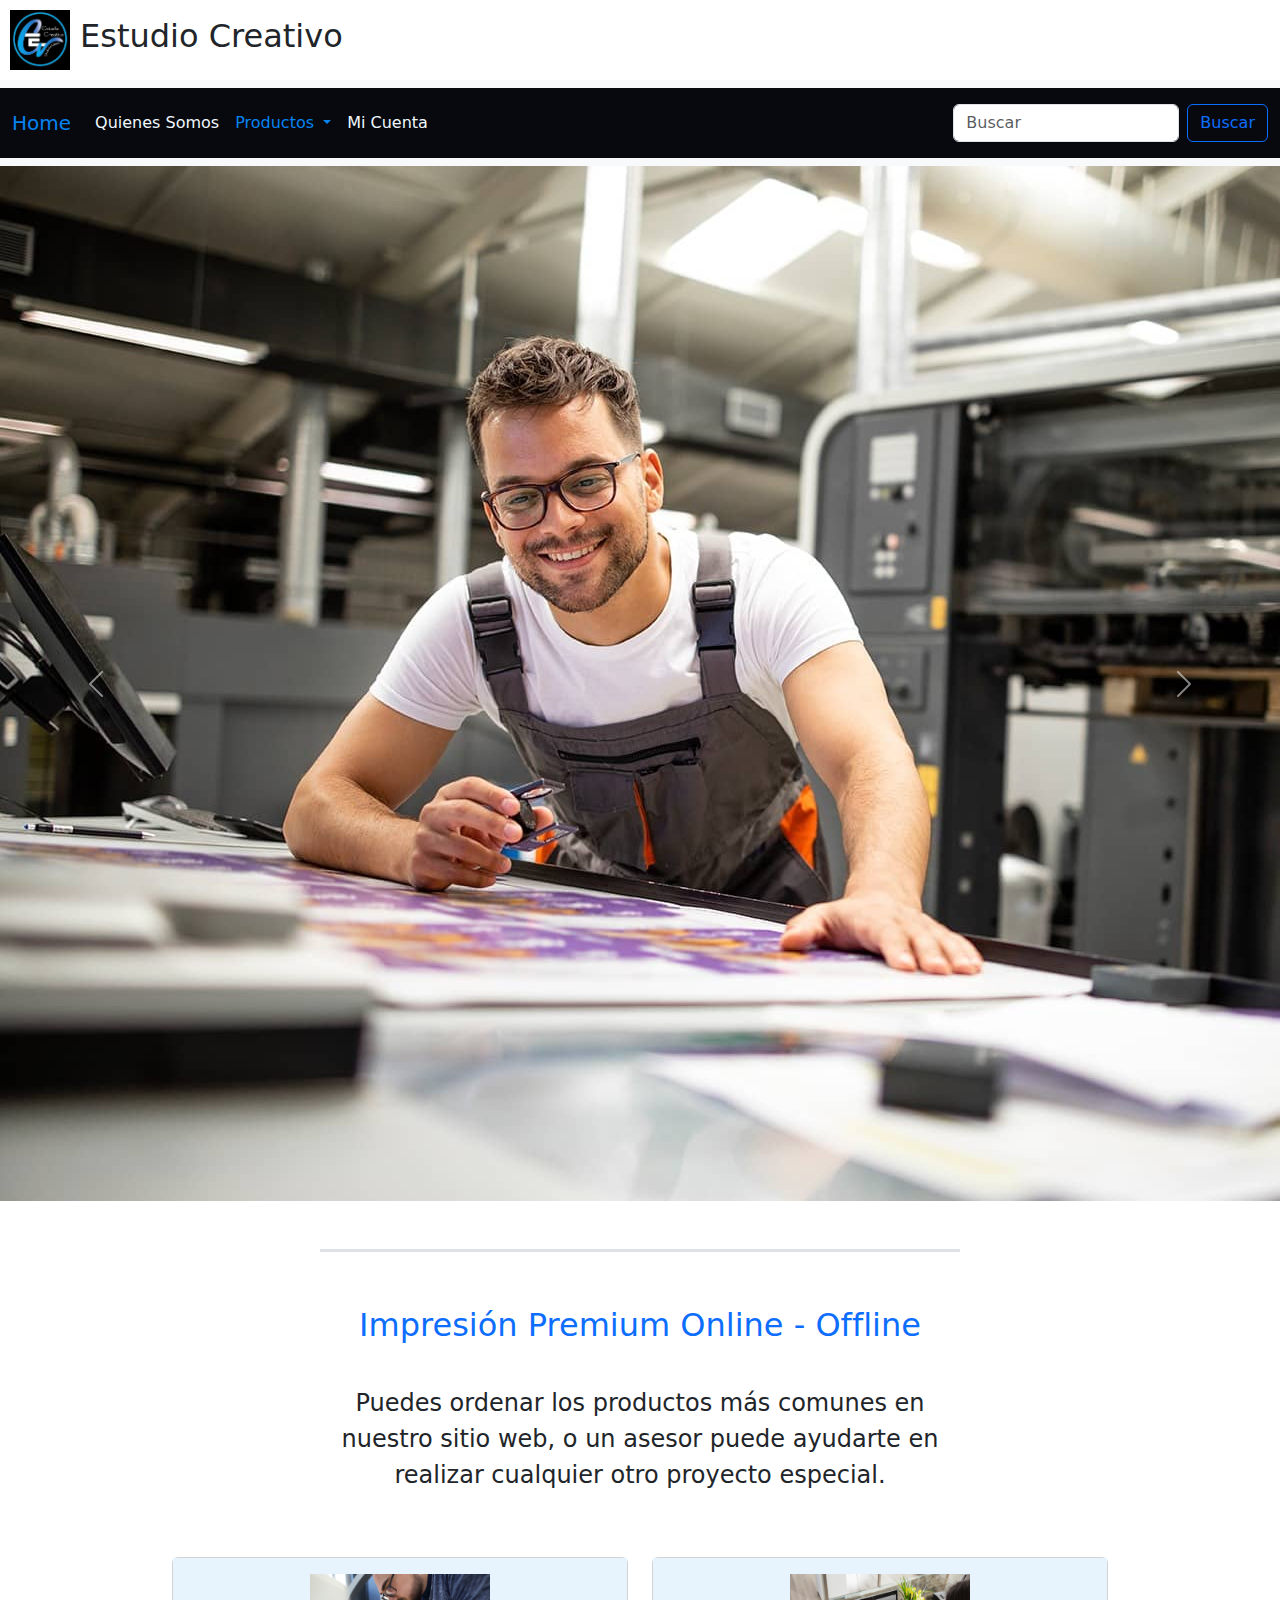
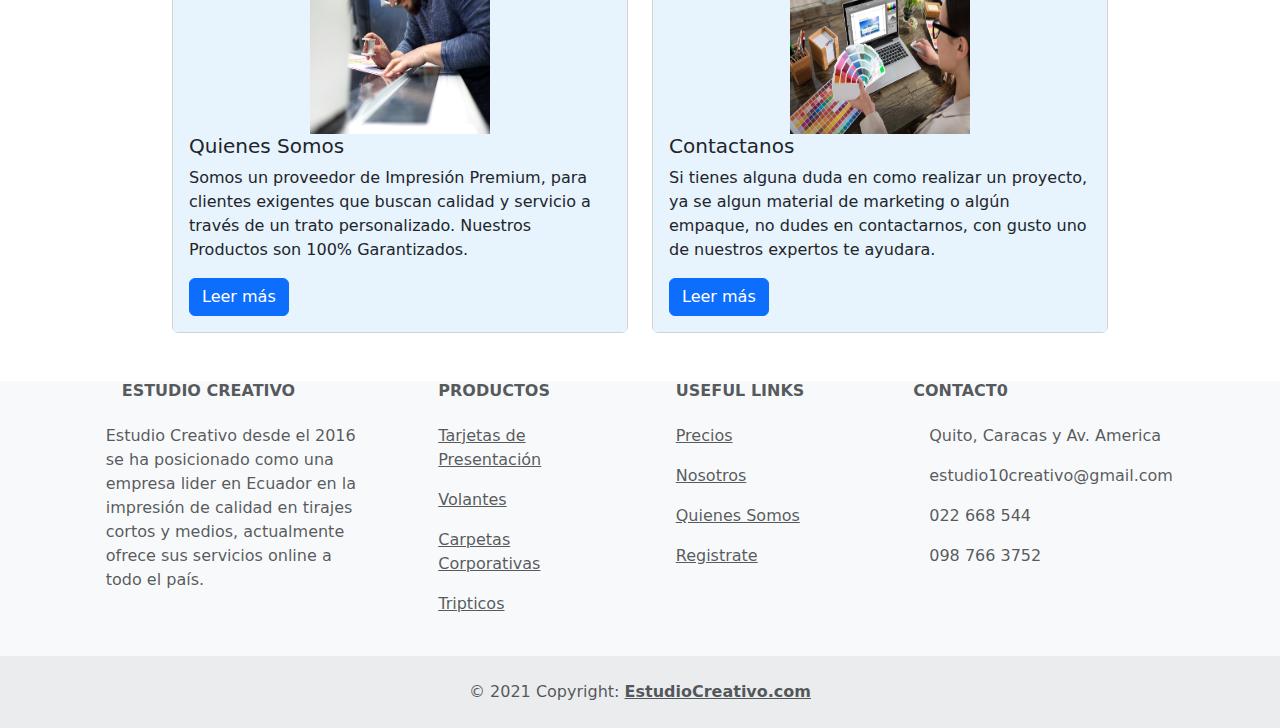
==== index.html @ 4099455d "modificacion1 footer" ====
<!DOCTYPE html>
<html lang="es">
<head>
    <meta charset="UTF-8">
    <meta name="viewport" content="width=device-width, initial-scale=1.0">
    <link href="https://cdn.jsdelivr.net/npm/bootstrap@5.3.3/dist/css/bootstrap.min.css" rel="stylesheet" integrity="sha384-QWTKZyjpPEjISv5WaRU9OFeRpok6YctnYmDr5pNlyT2bRjXh0JMhjY6hW+ALEwIH" crossorigin="anonymous">
<script src="https://cdn.jsdelivr.net/npm/bootstrap@5.3.3/dist/js/bootstrap.bundle.min.js" integrity="sha384-YvpcrYf0tY3lHB60NNkmXc5s9fDVZLESaAA55NDzOxhy9GkcIdslK1eN7N6jIeHz" crossorigin="anonymous"></script>
<link rel="stylesheet" href="https://cdn.jsdelivr.net/npm/bootstrap-icons@1.11.3/font/bootstrap-icons.min.css">
<link rel="icon" href="Imagenes/logoec.jpeg">
<link rel="stylesheet" href="Css/estilos.css">
    <title>Estudio Creativo</title>
</head>
<body>
    <style>
        .contenedor {display: flex;align-items: center;}
        .contenedor img {width: 60px;height:60px;margin: 10px; margin-right: 10px;}
    </style>
    <div class="contenedor">
        <img src="Imagenes/logoec.jpeg" alt="logo ec"
        id="logo">
        <h2>Estudio Creativo</h2>
    </div> 
        <!--BARRA DE NAVEGACION-->
        <nav class="navbar navbar-expand-lg bg-body-tertiary">
            <div class="container-fluid mi-nav">
              <a class="navbar-brand" href="#" style="color: rgb(6, 131, 241)">Home</a>
              <button class="navbar-toggler" type="button" data-bs-toggle="collapse" data-bs-target="#navbarSupportedContent" aria-controls="navbarSupportedContent" aria-expanded="false" aria-label="Toggle navigation">
                <span class="navbar-toggler-icon"></span>
              </button>
              <div class="collapse navbar-collapse" id="navbarSupportedContent">
                <ul class="navbar-nav me-auto mb-2 mb-lg-0">
                  <li class="nav-item">
                    <a href="Nosotros.html" class="nav-link active" aria-current="page" href="#" style="color: aliceblue;">Quienes Somos</a>
                  </li>
                  <li class="nav-item dropdown">
                    <a  href="Productos.html"class="nav-link dropdown-toggle" href="#" role="button" data-bs-toggle="dropdown" aria-expanded="false" style="color: rgb(6, 131, 241)">
                    Productos
                    </a>
                    <ul class="dropdown-menu">
                      <li><a class="dropdown-item" href="tarjetas.html">Tarjetas de Presentación</a></li>
                      <li><a class="dropdown-item" href="volantes.html">Volantes</a></li>
                      <li><hr class="dropdown-divider"></li>
                      <li><a class="dropdown-item" href="carpetas.html">Carpetas Corporativas</a></li>
                    </ul>
                  </li>
                  <li class="nav-item">
                    <a href="contacto.html" class="nav-link active" aria-current="page" href="#" style="color: aliceblue;">Mi Cuenta</a>
                  </li>
                </ul>
                <form class="d-flex" role="search">
                  <input class="form-control me-2" type="search" placeholder="Buscar" aria-label="Search">
                  <button class="btn btn-outline-primary" type="submit">Buscar</button>
                </form>
              </div>
            </div>
          </nav>
          <!--CARRUSEL-->
          <div id="carouselExampleAutoplaying" class="carousel slide" data-bs-ride="carousel">
            <div class="carousel-inner">
              <div class="carousel-item active">
                <img src="Imagenes/imprenta1.jpeg" class="d-block w-90" alt="...">
              </div>
              <div class="carousel-item">
                <img src="Imagenes/traslucidas.jpeg" class="d-block w-100" alt="...">
              </div>
              <div class="carousel-item">
                <img src="Imagenes/tarjetas.jpeg" class="d-block w-100" alt="...">
              </div>
            </div>
            <button class="carousel-control-prev" type="button" data-bs-target="#carouselExampleAutoplaying" data-bs-slide="prev">
              <span class="carousel-control-prev-icon" aria-hidden="true"></span>
              <span class="visually-hidden">Previous</span>
            </button>
            <button class="carousel-control-next" type="button" data-bs-target="#carouselExampleAutoplaying" data-bs-slide="next">
              <span class="carousel-control-next-icon" aria-hidden="true"></span>
              <span class="visually-hidden">Next</span>
            </button>
          </div>
          <!--SECCION 1-->
          <section class="w-50 mx-auto text-center pt-5">
            <h1 class="p-3 fs-2 border-top border-3"><span class=" text-primary"><br>Impresión Premium Online - Offline</span></h1>
        <p class="p-3 fs-4"><span class="text-primary"></span>Puedes ordenar los productos más comunes en nuestro sitio web, o un asesor puede ayudarte en realizar cualquier otro proyecto especial.</p>
          </section>

           <!--SECCION TARJETAS-->
           <div class="row w-75 mx-auto my-5">
            <div class="col-sm-6 mb-3 mb-sm-0">
              <div class="card">
                <div class="card-body">
                 <center> <img src="Imagenes/quienesSomos.jpg" alt="quienesSomos..." width="180" height="160"></center>  
                  <h5 class="card-title">Quienes Somos</h5>
                  <p class="card-text">Somos un proveedor de Impresión Premium, para clientes exigentes que buscan calidad y servicio a través de un trato personalizado. Nuestros Productos son 100% Garantizados.</p>
                  <a href="nosotros.html" class="btn btn-primary">Leer más</a>
                </div>
              </div>
            </div>
            <div class="col-sm-6">
              <div class="card">
                <div class="card-body">
                 <center> <img src="Imagenes/contact_us.jpg" alt="Contactanos..." width="180" height="160"></center>  
                  <h5 class="card-title">Contactanos</h5>
                  <p class="card-text">Si tienes alguna duda en como realizar un proyecto, ya se algun material de marketing o algún empaque, no dudes en contactarnos, con gusto uno de nuestros expertos te ayudara.</p>
                  <a href="#" class="btn btn-primary">Leer más</a>
                </div>
              </div>
            </div>
          </div>

          <!-- Footer -->
<footer class="text-center text-lg-start bg-body-tertiary text-muted">
    <!-- Section: Links  -->
    <section class="">
      <div class="container text-center text-md-start mt-5">
        <!-- Grid row -->
        <div class="row mt-3">
          <!-- Grid column -->
          <div class="col-md-3 col-lg-4 col-xl-3 mx-auto mb-4">
            <!-- Content -->
            <h6 class="text-uppercase fw-bold mb-4">
              <i class="fas fa-gem me-3"></i>Estudio Creativo
            </h6>
            <p>
                 Estudio Creativo desde el 2016 se ha posicionado como una empresa lider en Ecuador en la impresión de calidad en tirajes cortos y medios, actualmente ofrece sus servicios online a todo el país.
            </p>
          </div>
          <!-- Grid column -->
  
          <!-- Grid column -->
          <div class="col-md-2 col-lg-2 col-xl-2 mx-auto mb-4">
            <!-- Links -->
            <h6 class="text-uppercase fw-bold mb-4">
              Productos
            </h6>
            <p>
              <a href="#!" class="text-reset">Tarjetas de Presentación</a>
            </p>
            <p>
              <a href="#!" class="text-reset">Volantes</a>
            </p>
            <p>
              <a href="#!" class="text-reset">Carpetas Corporativas</a>
            </p>
            <p>
              <a href="#!" class="text-reset">Tripticos</a>
            </p>
          </div>
          <!-- Grid column -->
  
          <!-- Grid column -->
          <div class="col-md-3 col-lg-2 col-xl-2 mx-auto mb-4">
            <!-- Links -->
            <h6 class="text-uppercase fw-bold mb-4">
              Useful links
            </h6>
            <p>
              <a href="#!" class="text-reset">Precios</a>
            </p>
            <p>
              <a href="#!" class="text-reset">Nosotros</a>
            </p>
            <p>
              <a href="#!" class="text-reset">Quienes Somos</a>
            </p>
            <p>
              <a href="#!" class="text-reset">Registrate</a>
            </p>
          </div>
          <!-- Grid column -->
  
          <!-- Grid column -->
          <div class="col-md-4 col-lg-3 col-xl-3 mx-auto mb-md-0 mb-4">
            <!-- Links -->
            <h6 class="text-uppercase fw-bold mb-4">Contact0</h6>
            <p><i class="fas fa-home me-3"></i> Quito, Caracas y Av. America</p>
            <p>
              <i class="fas fa-envelope me-3"></i>
              estudio10creativo@gmail.com
            </p>
            <p><i class="fas fa-phone me-3"></i>  022 668 544</p>
            <p><i class="fas fa-print me-3"></i> 098 766 3752</p>
          </div>
          <!-- Grid column -->
        </div>
        <!-- Grid row -->
      </div>
    </section>
    <!-- Section: Links  -->
  
    <!-- Copyright -->
    <div class="text-center p-4" style="background-color: rgba(0, 0, 0, 0.05);">
      © 2021 Copyright:
      <a class="text-reset fw-bold" href="https://mdbootstrap.com/">EstudioCreativo.com</a>
    </div>
    <!-- Copyright -->
  </footer>
  <!-- Footer -->
   
</body>
</html>
---- Css/estilos.css ----
.mi-nav{
    background-color:rgba(0, 2, 7, 0.973);
    height: 70px;
}
.mi-icono{
    color: mediumorchid;
    font-size: 50px;
}

.card-body{
    grid-area: 1/1/4/2;
    background-color:rgb(231, 243, 253);
}
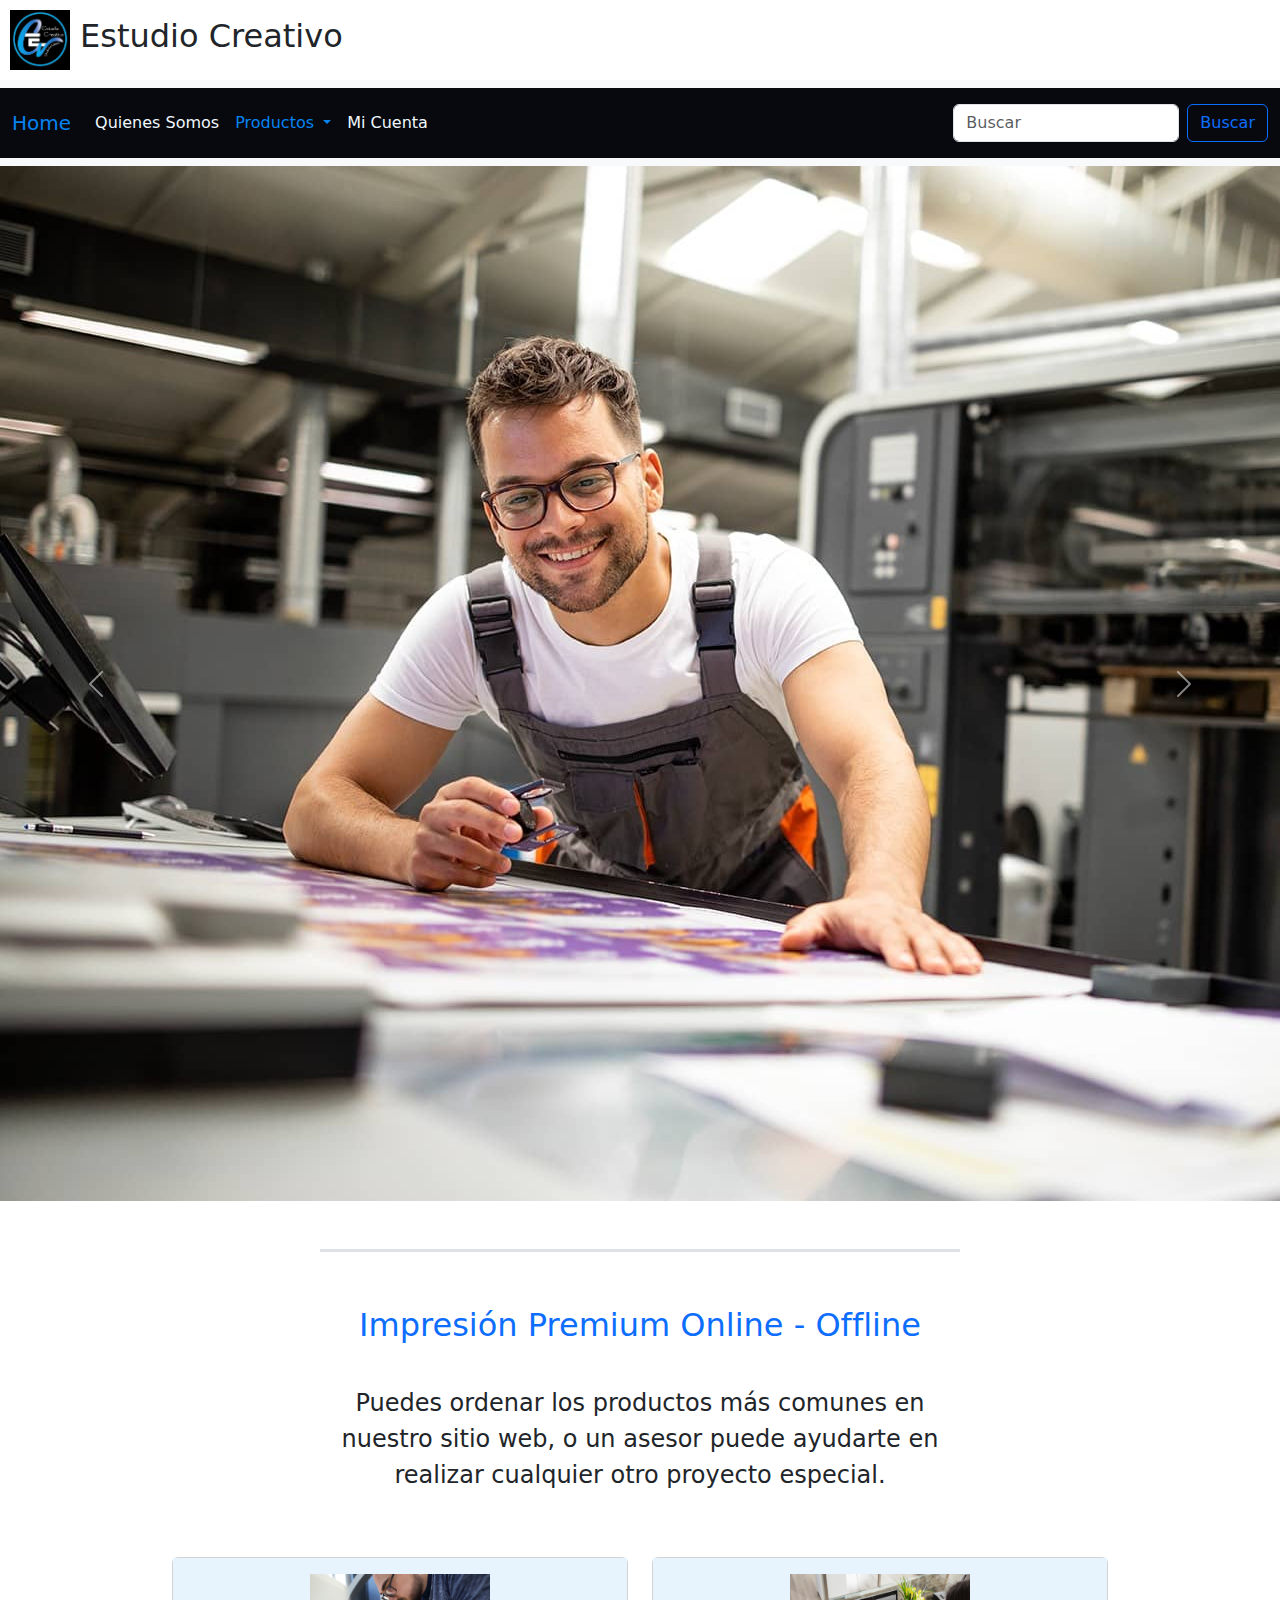
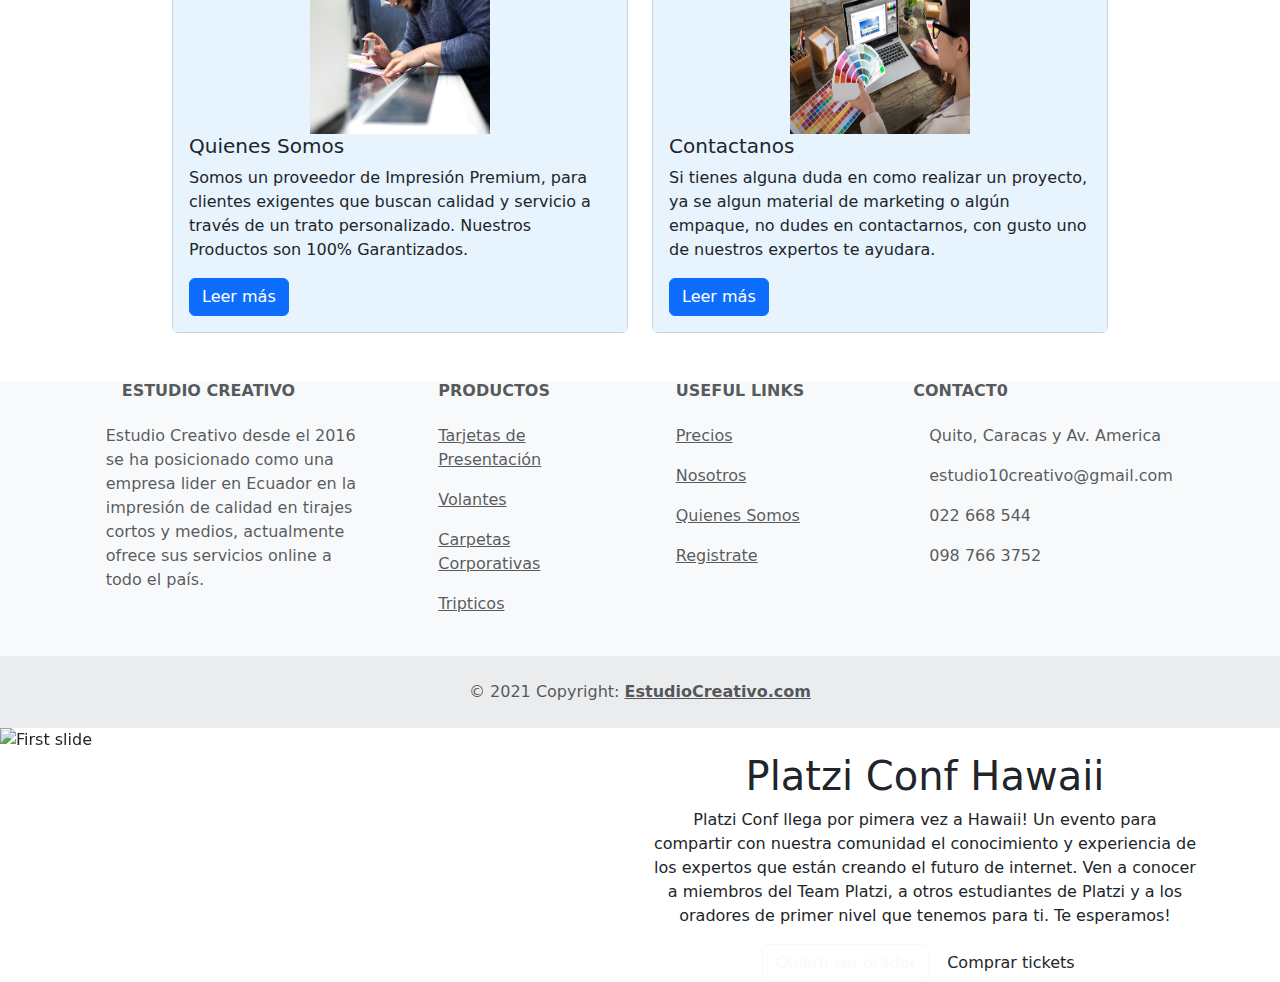
==== commit 8c5d7fbf: "Hero" ====
--- a/index.html
+++ b/index.html
@@ -194,6 +194,30 @@
     <!-- Copyright -->
   </footer>
   <!-- Footer -->
-   
+  <div id="hero-carousel" class="carousel slide carousel-fade" data-ride="carousel">
+    <div class="carousel-inner">
+        <div class="carousel-item active">
+            <img class="d-block w-100" src="./images/hawaii.jpg" alt="First slide">
+        </div>
+        <div class="carousel-item">
+            <img class="d-block w-100" src="./images/hawaii2.jpg" alt="Second slide">
+        </div>
+        <div class="carousel-item">
+            <img class="d-block w-100" src="./images/hawaii3.jpg" alt="Third slide">
+        </div>
+    </div>
+    <div class="capa-hero">
+        <div class="container">
+            <div class="row align-items-center">
+                <div class="col-md-6 offset-md-6 text-center text-md-right">
+                    <h1>Platzi Conf Hawaii</h1>
+                    <p class="d-none d-md-block">Platzi Conf llega por pimera vez a Hawaii! Un evento para compartir con nuestra comunidad el conocimiento y experiencia de los expertos que están creando el futuro de internet. Ven a conocer a miembros del Team Platzi, a otros estudiantes de Platzi y a los oradores de primer nivel que tenemos para ti. Te esperamos!</p>
+                    <a href="#seccion-convierte-orador" class="btn btn-outline-light">Quiero ser orador</a>
+                    <button class="btn btn-platzi" data-toggle="modal" data-target="#modal">Comprar tickets</button>
+                </div>
+            </div>
+        </div>
+    </div>
+</div>
 </body>
 </html>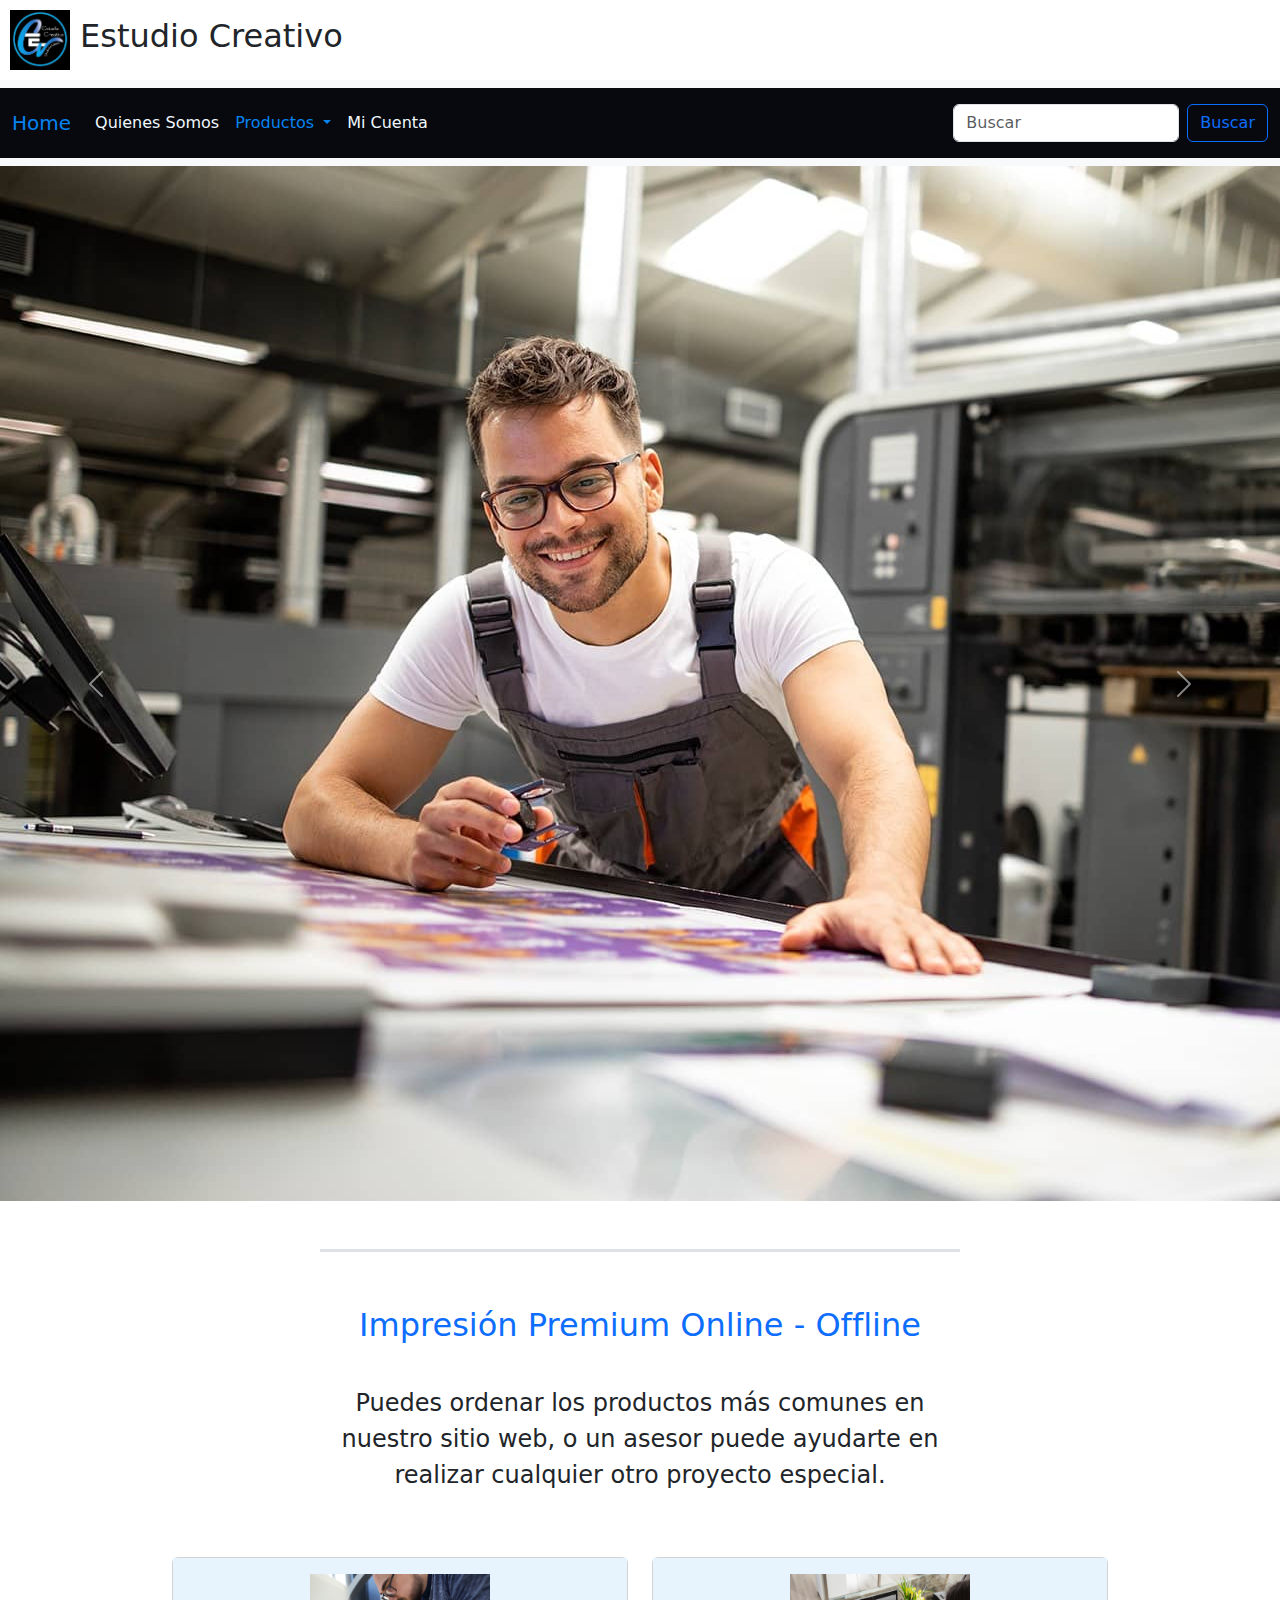
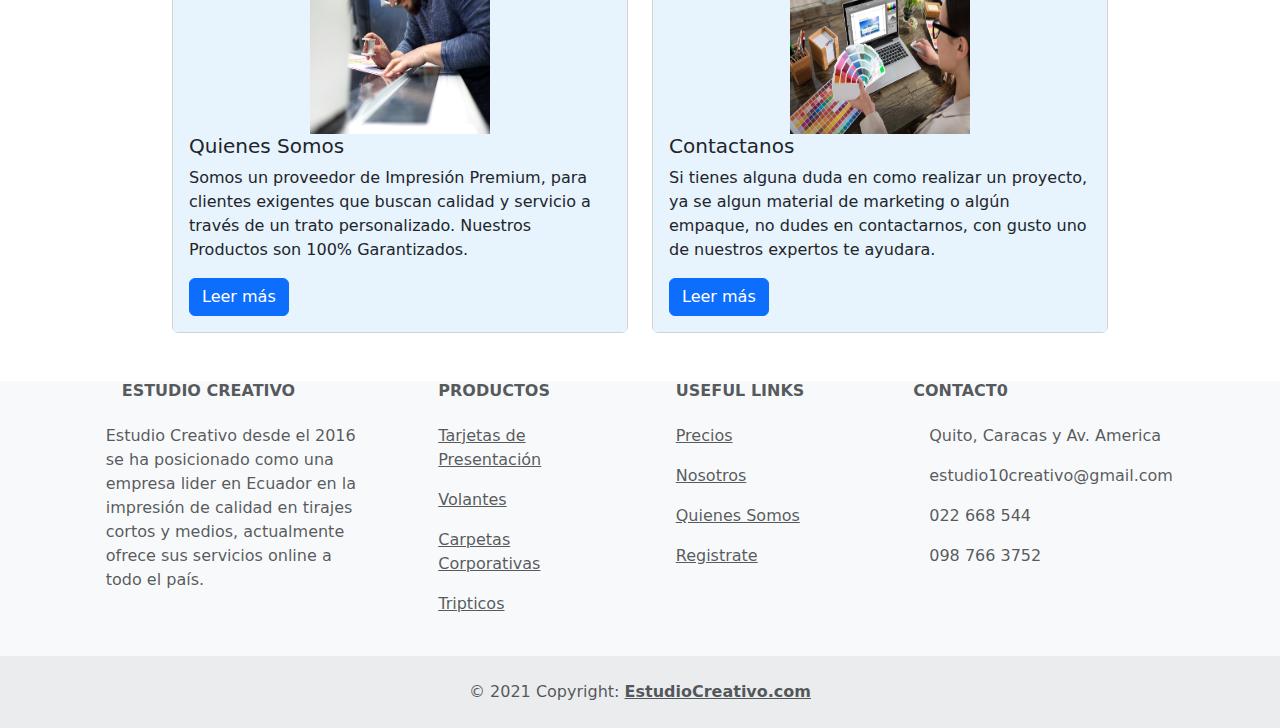
==== commit 85f73cd1: "sin hero" ====
--- a/index.html
+++ b/index.html
@@ -194,30 +194,6 @@
     <!-- Copyright -->
   </footer>
   <!-- Footer -->
-  <div id="hero-carousel" class="carousel slide carousel-fade" data-ride="carousel">
-    <div class="carousel-inner">
-        <div class="carousel-item active">
-            <img class="d-block w-100" src="./images/hawaii.jpg" alt="First slide">
-        </div>
-        <div class="carousel-item">
-            <img class="d-block w-100" src="./images/hawaii2.jpg" alt="Second slide">
-        </div>
-        <div class="carousel-item">
-            <img class="d-block w-100" src="./images/hawaii3.jpg" alt="Third slide">
-        </div>
-    </div>
-    <div class="capa-hero">
-        <div class="container">
-            <div class="row align-items-center">
-                <div class="col-md-6 offset-md-6 text-center text-md-right">
-                    <h1>Platzi Conf Hawaii</h1>
-                    <p class="d-none d-md-block">Platzi Conf llega por pimera vez a Hawaii! Un evento para compartir con nuestra comunidad el conocimiento y experiencia de los expertos que están creando el futuro de internet. Ven a conocer a miembros del Team Platzi, a otros estudiantes de Platzi y a los oradores de primer nivel que tenemos para ti. Te esperamos!</p>
-                    <a href="#seccion-convierte-orador" class="btn btn-outline-light">Quiero ser orador</a>
-                    <button class="btn btn-platzi" data-toggle="modal" data-target="#modal">Comprar tickets</button>
-                </div>
-            </div>
-        </div>
-    </div>
-</div>
+ 
 </body>
 </html>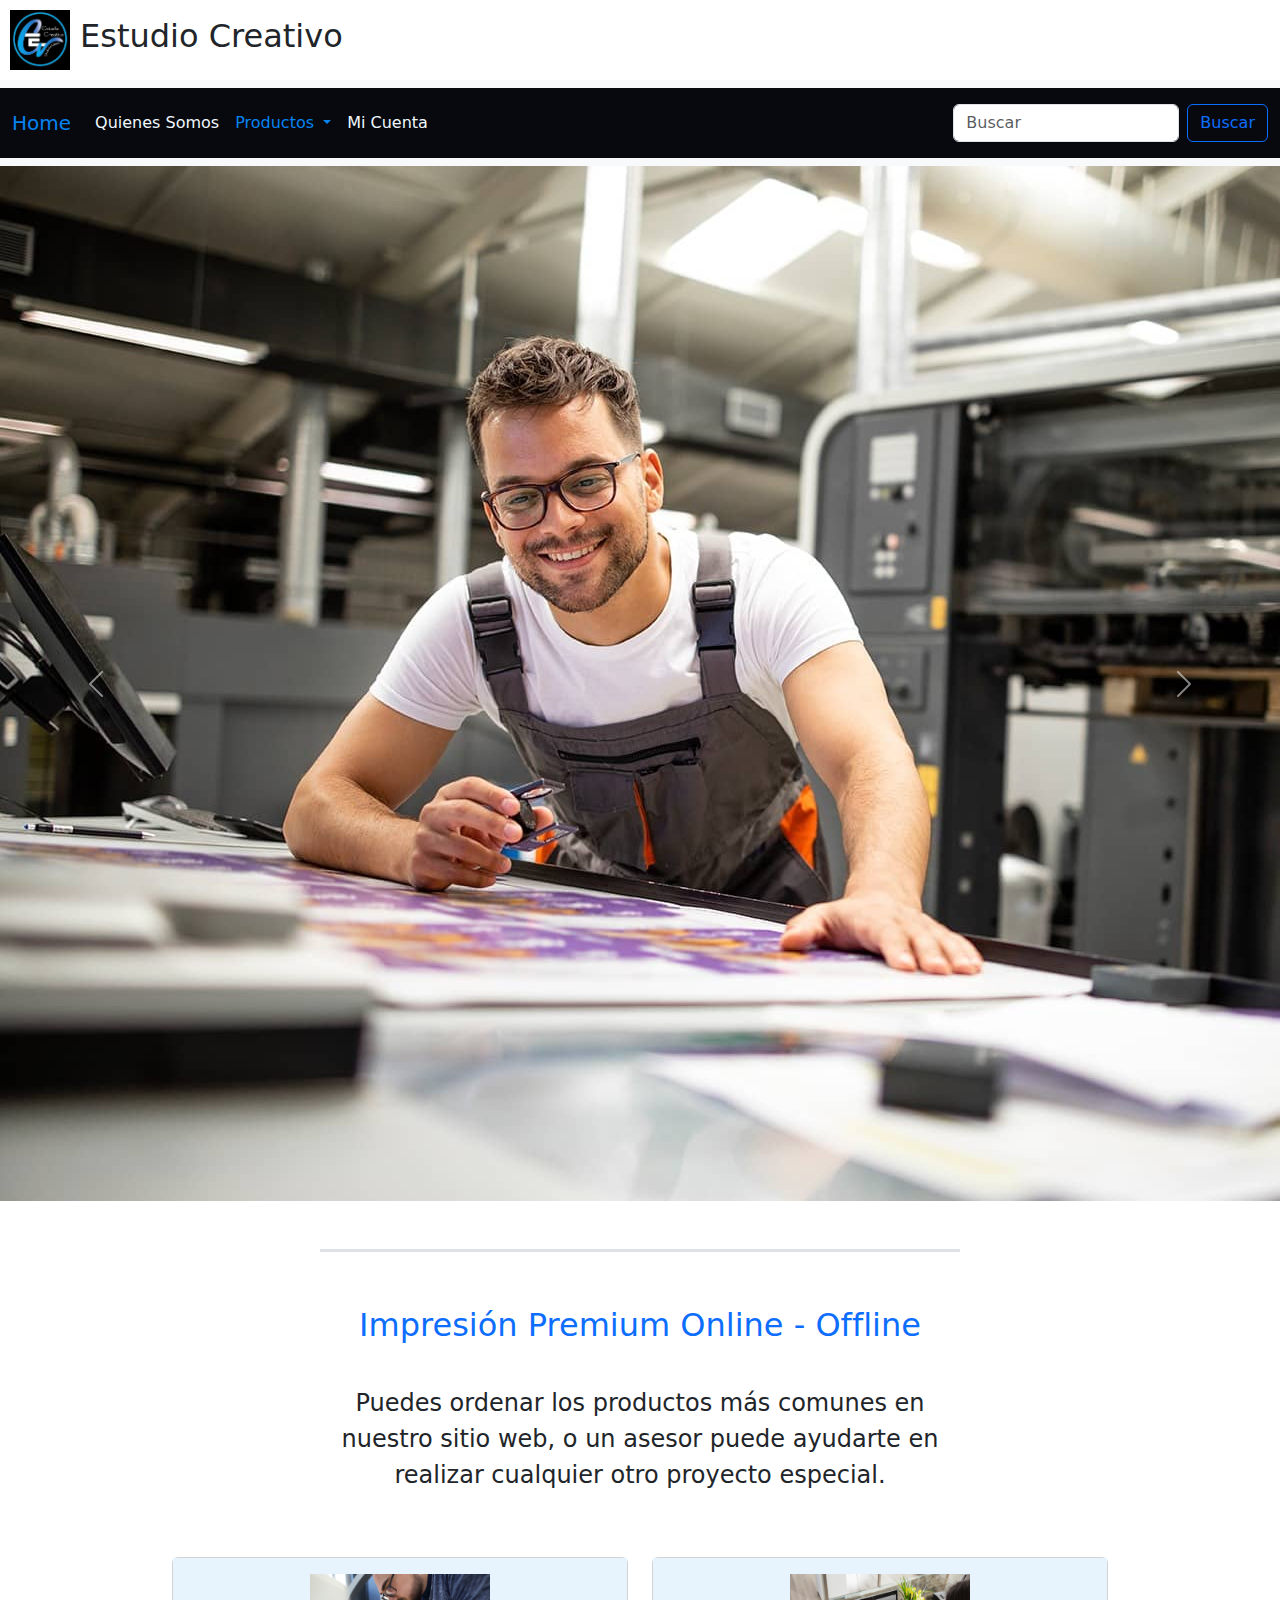
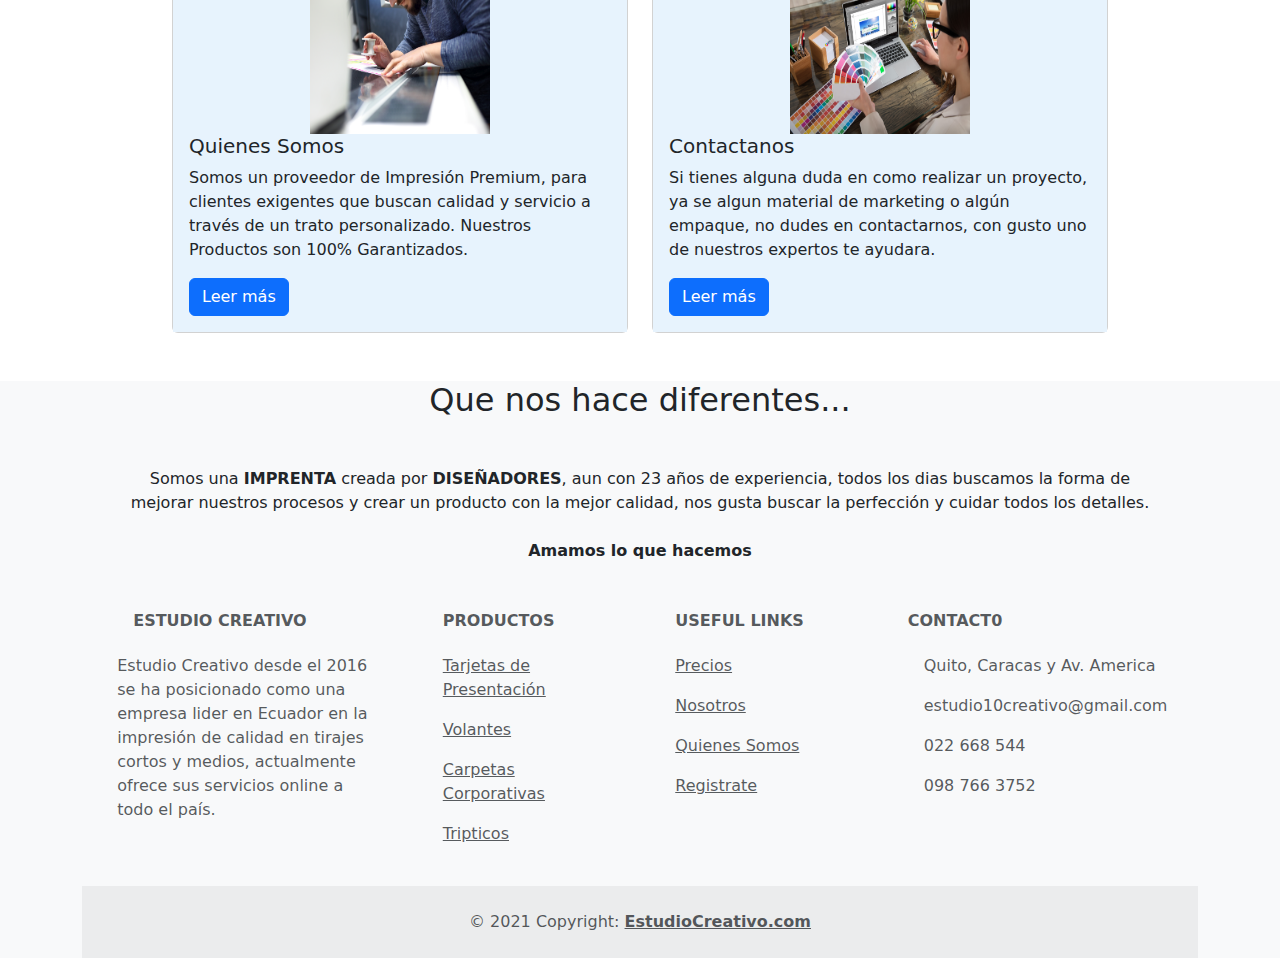
==== commit a0c7dea4: "middle" ====
--- a/index.html
+++ b/index.html
@@ -3,23 +3,26 @@
 <head>
     <meta charset="UTF-8">
     <meta name="viewport" content="width=device-width, initial-scale=1.0">
-    <link href="https://cdn.jsdelivr.net/npm/bootstrap@5.3.3/dist/css/bootstrap.min.css" rel="stylesheet" integrity="sha384-QWTKZyjpPEjISv5WaRU9OFeRpok6YctnYmDr5pNlyT2bRjXh0JMhjY6hW+ALEwIH" crossorigin="anonymous">
+<link href="https://cdn.jsdelivr.net/npm/bootstrap@5.3.3/dist/css/bootstrap.min.css" rel="stylesheet" integrity="sha384-QWTKZyjpPEjISv5WaRU9OFeRpok6YctnYmDr5pNlyT2bRjXh0JMhjY6hW+ALEwIH" crossorigin="anonymous">
 <script src="https://cdn.jsdelivr.net/npm/bootstrap@5.3.3/dist/js/bootstrap.bundle.min.js" integrity="sha384-YvpcrYf0tY3lHB60NNkmXc5s9fDVZLESaAA55NDzOxhy9GkcIdslK1eN7N6jIeHz" crossorigin="anonymous"></script>
 <link rel="stylesheet" href="https://cdn.jsdelivr.net/npm/bootstrap-icons@1.11.3/font/bootstrap-icons.min.css">
 <link rel="icon" href="Imagenes/logoec.jpeg">
 <link rel="stylesheet" href="Css/estilos.css">
     <title>Estudio Creativo</title>
+    
+    <!--PRIMER BLOCK -->
+    <style>
+      .contenedor {display: flex;align-items: center;}
+      .contenedor img {width: 60px;height:60px;margin: 10px; margin-right: 10px;}
+  </style>
+  <div class="contenedor">
+      <img src="Imagenes/logoec.jpeg" alt="logo ec"
+      id="logo">
+      <h2>Estudio Creativo</h2>
+  </div> 
 </head>
 <body>
-    <style>
-        .contenedor {display: flex;align-items: center;}
-        .contenedor img {width: 60px;height:60px;margin: 10px; margin-right: 10px;}
-    </style>
-    <div class="contenedor">
-        <img src="Imagenes/logoec.jpeg" alt="logo ec"
-        id="logo">
-        <h2>Estudio Creativo</h2>
-    </div> 
+  
         <!--BARRA DE NAVEGACION-->
         <nav class="navbar navbar-expand-lg bg-body-tertiary">
             <div class="container-fluid mi-nav">
@@ -105,6 +108,9 @@
               </div>
             </div>
           </div>
+          <!--/Middle-Footer-Content-->
+          <div class="services_resources bg-light text-center"><div class="container"><div class="row"><div class="col-12"><div class="main_title wow fadeInUp"><h2 class="mb-4  mb-md-5">Que nos hace diferentes...</h2><p class="mb-4">Somos una <strong>IMPRENTA</strong>&nbsp;creada&nbsp;por <strong>DISE&Ntilde;ADORES</strong>, aun con 23 a&ntilde;os de experiencia, todos los dias&nbsp;buscamos la forma de mejorar&nbsp;nuestros procesos y crear un producto con la mejor calidad,&nbsp;nos gusta buscar la perfecci&oacute;n y&nbsp;cuidar todos los detalles.</p><p class="mb-4"><strong>Amamos lo que hacemos</strong></p>
+          <!--/Middle-Footer Fin-->
 
           <!-- Footer -->
 <footer class="text-center text-lg-start bg-body-tertiary text-muted">
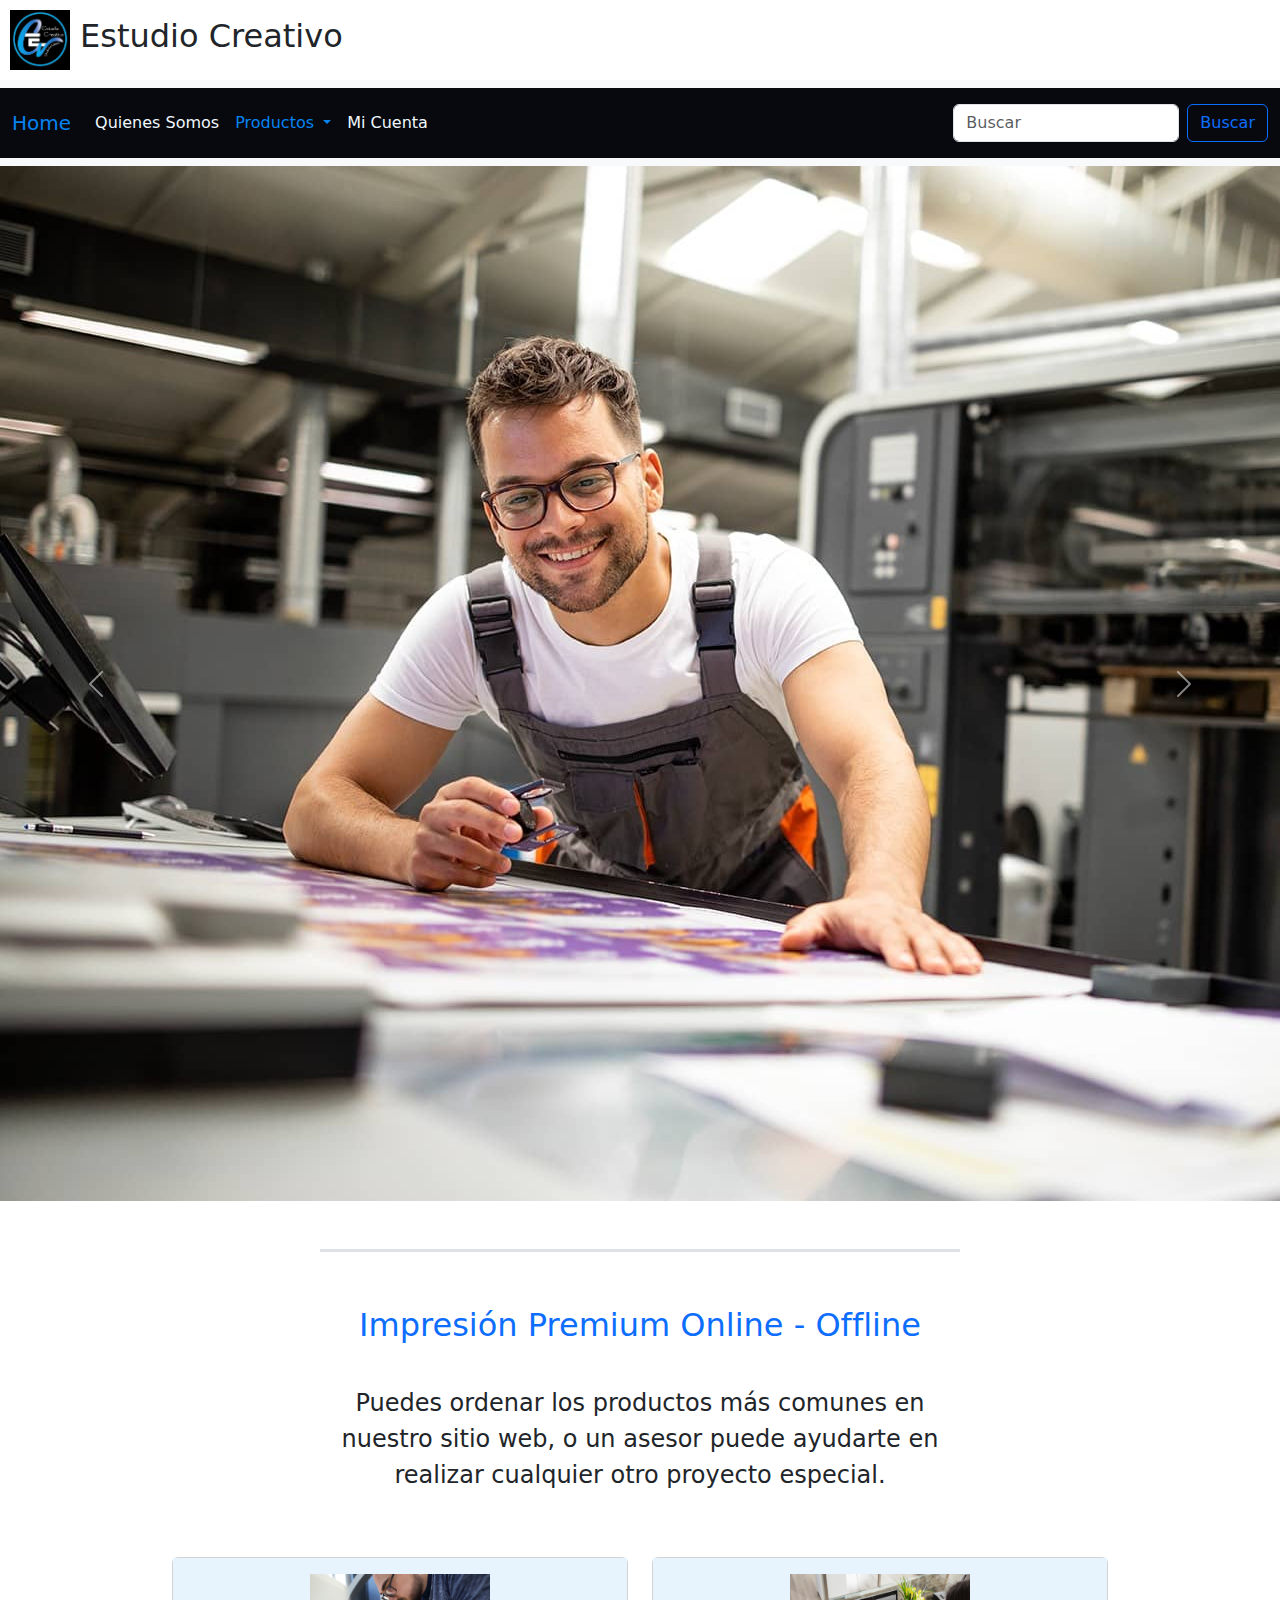
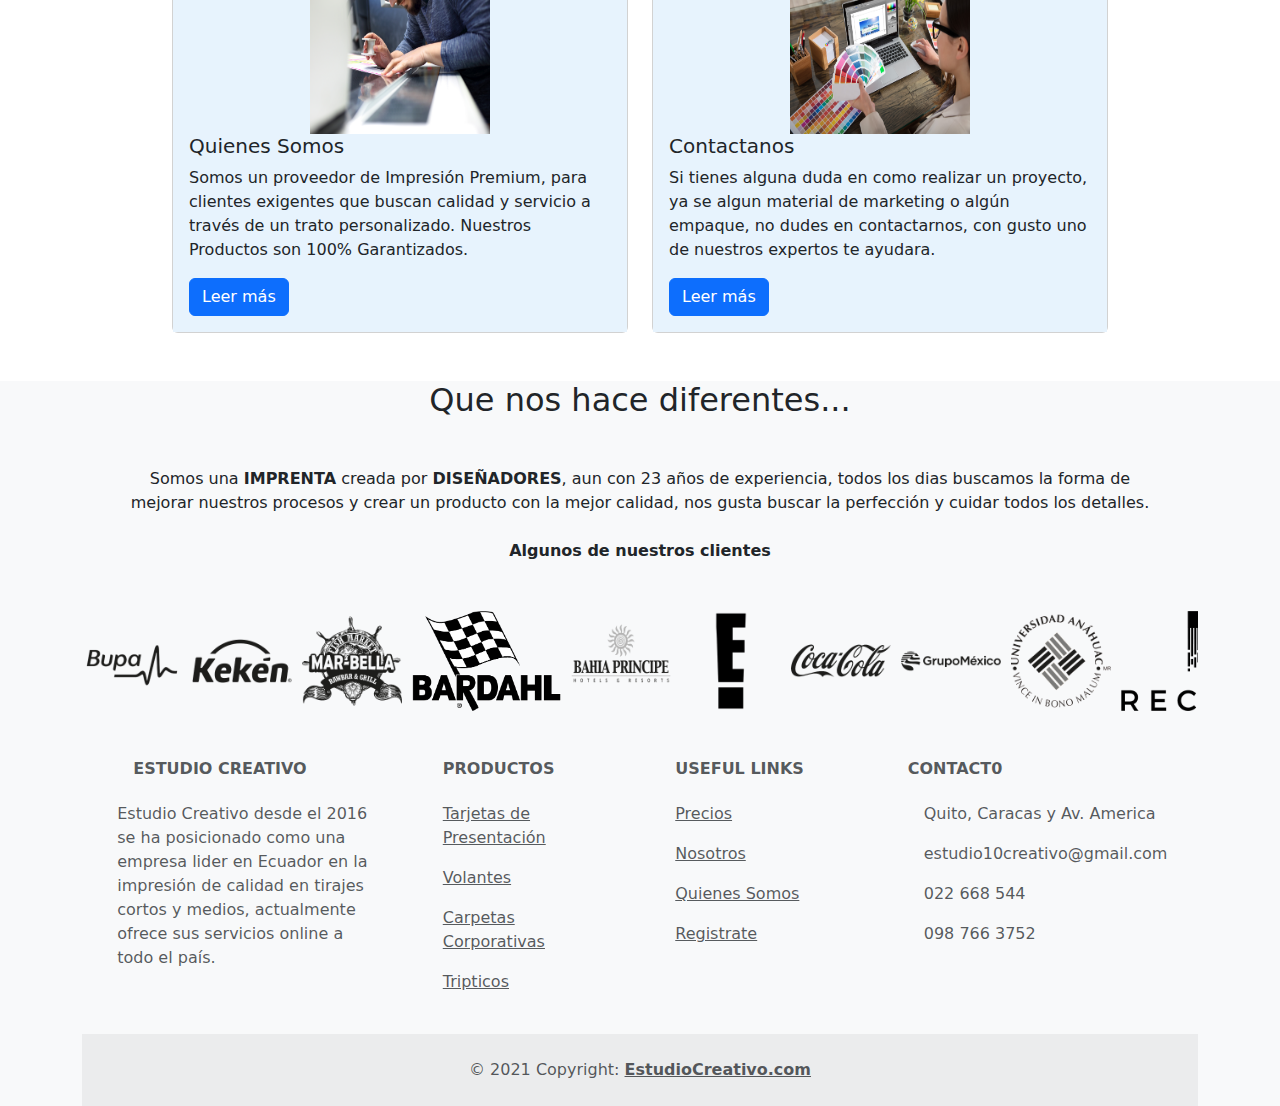
==== commit 131b2a90: "carrusel estatico" ====
--- a/index.html
+++ b/index.html
@@ -4,11 +4,14 @@
     <meta charset="UTF-8">
     <meta name="viewport" content="width=device-width, initial-scale=1.0">
 <link href="https://cdn.jsdelivr.net/npm/bootstrap@5.3.3/dist/css/bootstrap.min.css" rel="stylesheet" integrity="sha384-QWTKZyjpPEjISv5WaRU9OFeRpok6YctnYmDr5pNlyT2bRjXh0JMhjY6hW+ALEwIH" crossorigin="anonymous">
+
 <script src="https://cdn.jsdelivr.net/npm/bootstrap@5.3.3/dist/js/bootstrap.bundle.min.js" integrity="sha384-YvpcrYf0tY3lHB60NNkmXc5s9fDVZLESaAA55NDzOxhy9GkcIdslK1eN7N6jIeHz" crossorigin="anonymous"></script>
 <link rel="stylesheet" href="https://cdn.jsdelivr.net/npm/bootstrap-icons@1.11.3/font/bootstrap-icons.min.css">
+
 <link rel="icon" href="Imagenes/logoec.jpeg">
 <link rel="stylesheet" href="Css/estilos.css">
     <title>Estudio Creativo</title>
+    <!--TARJETAS 8 -->
     
     <!--PRIMER BLOCK -->
     <style>
@@ -109,8 +112,21 @@
             </div>
           </div>
           <!--/Middle-Footer-Content-->
-          <div class="services_resources bg-light text-center"><div class="container"><div class="row"><div class="col-12"><div class="main_title wow fadeInUp"><h2 class="mb-4  mb-md-5">Que nos hace diferentes...</h2><p class="mb-4">Somos una <strong>IMPRENTA</strong>&nbsp;creada&nbsp;por <strong>DISE&Ntilde;ADORES</strong>, aun con 23 a&ntilde;os de experiencia, todos los dias&nbsp;buscamos la forma de mejorar&nbsp;nuestros procesos y crear un producto con la mejor calidad,&nbsp;nos gusta buscar la perfecci&oacute;n y&nbsp;cuidar todos los detalles.</p><p class="mb-4"><strong>Amamos lo que hacemos</strong></p>
+          <div class="services_resources bg-light text-center"><div class="container"><div class="row"><div class="col-12"><div class="main_title wow fadeInUp"><h2 class="mb-4  mb-md-5">Que nos hace diferentes...</h2><p class="mb-4">Somos una <strong>IMPRENTA</strong>&nbsp;creada&nbsp;por <strong>DISE&Ntilde;ADORES</strong>, aun con 23 a&ntilde;os de experiencia, todos los dias&nbsp;buscamos la forma de mejorar&nbsp;nuestros procesos y crear un producto con la mejor calidad,&nbsp;nos gusta buscar la perfecci&oacute;n y&nbsp;cuidar todos los detalles.</p><p class="mb-4"><strong>Algunos de nuestros clientes</strong></p>
+            <br>
           <!--/Middle-Footer Fin-->
+          <div class="carousele">
+            <img src="Imagenes/carru1.png" alt="Imagen 1">
+            <img src="Imagenes/carru2.png" alt="Imagen 2">
+            <img src="Imagenes/carru3.png" alt="Imagen 3">
+            <img src="Imagenes/carru4.png" alt="Imagen 4">
+            <img src="Imagenes/carru5.png" alt="Imagen 5">
+            <img src="Imagenes/carru6.png" alt="Imagen 6">
+            <img src="Imagenes/carru7.png" alt="Imagen 7">
+            <img src="Imagenes/carru8.png" alt="Imagen 8">
+            <img src="Imagenes/carru9.png" alt="Imagen 9">
+            <img src="Imagenes/carru10.png" alt="Imagen 10">
+        </div>
 
           <!-- Footer -->
 <footer class="text-center text-lg-start bg-body-tertiary text-muted">
--- a/Css/estilos.css
+++ b/Css/estilos.css
@@ -13,4 +13,18 @@
     background-color:rgb(231, 243, 253);
 }
 
-
+.carousele {
+    display: flex;
+    overflow-x: auto;
+    white-space: nowrap;
+    -webkit-overflow-scrolling: touch;
+    scroll-snap-type: x mandatory;
+}
+.carousele img {
+    height: 100px;
+    margin-right: 10px;
+    scroll-snap-align: start;
+}
+.carousele img:last-child {
+    margin-right: 0;
+}